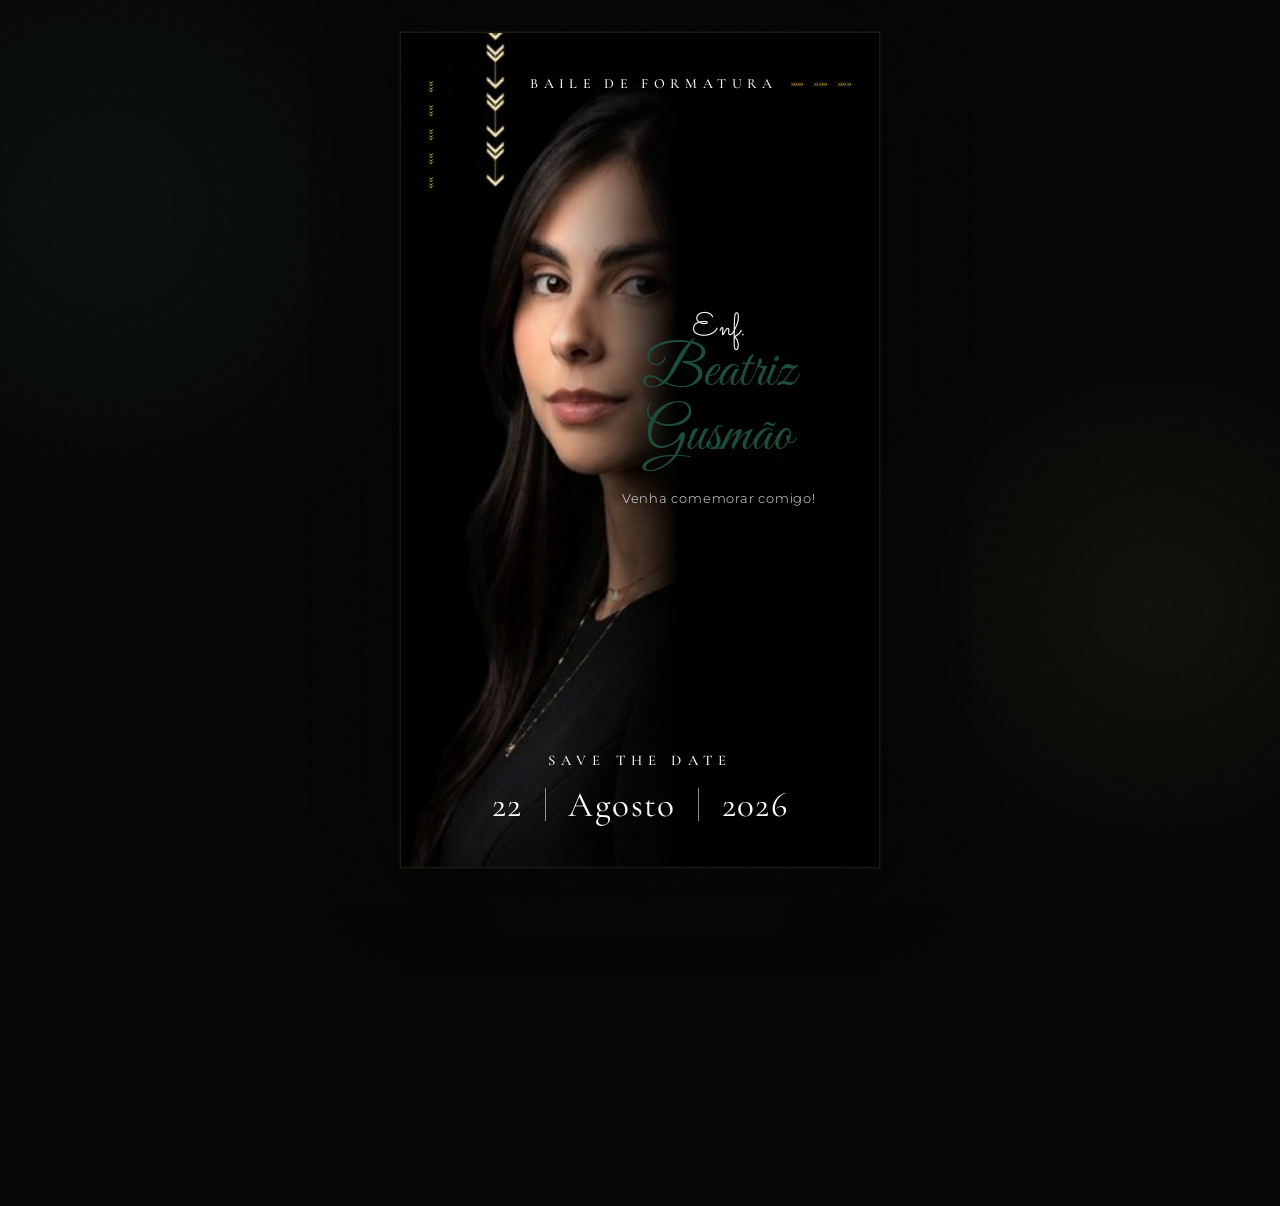
==== convite.html @ 8d8ed1a0 "feat: Modern invite" ====
<!DOCTYPE html>
<html lang="pt-BR">
<head>
  <meta charset="UTF-8">
  <meta name="viewport" content="width=device-width, initial-scale=1.0">
  <title>Baile de Formatura — Beatriz Gusmão</title>
  <meta name="description" content="Convite para o Baile de Formatura de Enf. Beatriz Gusmão — 22 de Agosto de 2026">
  <link rel="preconnect" href="https://fonts.googleapis.com">
  <link rel="preconnect" href="https://fonts.gstatic.com" crossorigin>
  <link href="https://fonts.googleapis.com/css2?family=Cormorant+Garamond:ital,wght@0,400;0,500;0,600;1,400&family=Great+Vibes&family=Montserrat:wght@300;400&family=Sacramento&display=swap" rel="stylesheet">
  <link rel="stylesheet" href="css/base.css">
  <link rel="stylesheet" href="css/convite.css">
  <link rel="stylesheet" href="css/chatbot.css">
  <noscript>
    <style>
      body.intro-cheia .convite { width: var(--largura-convite); height: var(--altura-convite); }
      body.intro-cheia .pagina-convite__revelar { opacity: 1; visibility: visible; }
      body.intro-cheia .pagina-convite__marco { position: relative; }
    </style>
  </noscript>
</head>
<body class="pagina-convite intro-cheia">

  <div class="ambiente" aria-hidden="true">
    <div class="ambiente__brilho ambiente__brilho--1"></div>
    <div class="ambiente__brilho ambiente__brilho--2"></div>
    <div class="ambiente__grao"></div>
    <span class="ambiente__particula"></span>
    <span class="ambiente__particula"></span>
    <span class="ambiente__particula"></span>
    <span class="ambiente__particula"></span>
    <span class="ambiente__particula"></span>
    <span class="ambiente__particula"></span>
    <span class="ambiente__particula"></span>
    <span class="ambiente__particula"></span>
  </div>

  <div class="pagina-convite__site">

    <header class="pagina-convite__topo pagina-convite__revelar">
      <p class="pagina-convite__pre-titulo">Com muita alegria, convido você</p>
      <div class="ornamento ornamento--central" aria-hidden="true">
        <span class="ornamento__linha"></span>
        <span class="ornamento__simbolo">✦</span>
        <span class="ornamento__linha"></span>
      </div>
      <h1 class="pagina-convite__titulo-pagina">Baile de Formatura</h1>
      <p class="pagina-convite__subtitulo">Enfermagem · 2026</p>
    </header>

    <div class="pagina-convite__marco">
      <div class="marco" aria-hidden="true">
        <span class="marco__canto marco__canto--tl"></span>
        <span class="marco__canto marco__canto--tr"></span>
        <span class="marco__canto marco__canto--bl"></span>
        <span class="marco__canto marco__canto--br"></span>
        <span class="marco__borda marco__borda--top"></span>
        <span class="marco__borda marco__borda--bottom"></span>
      </div>

      <main class="convite" aria-label="Convite de formatura">
        <div class="convite__foto" aria-hidden="true">
          <img src="assets/foto-beatriz.png" alt="">
          <div class="convite__foto-overlay"></div>
        </div>

        <div class="convite__decoracao convite__decoracao--vertical" aria-hidden="true">
          <span class="chevron">»»</span>
          <span class="chevron">»»</span>
          <span class="chevron">»»</span>
          <span class="chevron">»»</span>
          <span class="chevron">»»</span>
        </div>

        <header class="convite__cabecalho">
          <h2 class="convite__titulo">Baile de Formatura</h2>
          <div class="convite__decoracao convite__decoracao--horizontal" aria-hidden="true">
            <span class="chevron">»»»</span>
            <span class="chevron">»»»</span>
            <span class="chevron">»»»</span>
          </div>
        </header>

        <section class="convite__nome">
          <p class="convite__titulo-profissional">Enf.</p>
          <p class="convite__nome-completo">Beatriz Gusmão</p>
          <p class="convite__chamada">Venha comemorar comigo!</p>
        </section>

        <footer class="convite__rodape">
          <p class="convite__save-the-date">Save the Date</p>
          <div class="convite__data">
            <span class="convite__data-parte">22</span>
            <span class="convite__data-separador" aria-hidden="true"></span>
            <span class="convite__data-parte">Agosto</span>
            <span class="convite__data-separador" aria-hidden="true"></span>
            <span class="convite__data-parte">2026</span>
          </div>
        </footer>
      </main>
    </div>

    <section class="pagina-convite__mensagem pagina-convite__revelar">
      <div class="ornamento ornamento--central" aria-hidden="true">
        <span class="ornamento__linha"></span>
        <span class="ornamento__chevrons">
          <span>»»</span><span>»»</span><span>»»</span>
        </span>
        <span class="ornamento__linha"></span>
      </div>
      <blockquote class="pagina-convite__citacao">
        Depois de tantas noites de estudo, plantões e dedicação,
        chegou a hora de celebrar uma conquista que mudou a minha vida.
        Seria uma honra ter você ao meu lado nessa noite inesquecível.
      </blockquote>
      <p class="pagina-convite__assinatura">Com carinho, <span>Beatriz</span></p>
    </section>

    <section class="pagina-convite__detalhes pagina-convite__revelar" aria-label="Detalhes do evento">
      <h2 class="pagina-convite__secao-titulo">Detalhes do Evento</h2>

      <div class="detalhes__grade">
        <article class="detalhe-cartao">
          <div class="detalhe-cartao__icone" aria-hidden="true">
            <svg viewBox="0 0 24 24" fill="none" stroke="currentColor" stroke-width="1.2">
              <rect x="3" y="4" width="18" height="18" rx="2"/>
              <line x1="3" y1="10" x2="21" y2="10"/>
              <line x1="8" y1="2" x2="8" y2="6"/>
              <line x1="16" y1="2" x2="16" y2="6"/>
            </svg>
          </div>
          <h3 class="detalhe-cartao__titulo">Data</h3>
          <p class="detalhe-cartao__valor">22 de Agosto</p>
          <p class="detalhe-cartao__extra">Sábado · 2026</p>
        </article>

        <article class="detalhe-cartao">
          <div class="detalhe-cartao__icone" aria-hidden="true">
            <svg viewBox="0 0 24 24" fill="none" stroke="currentColor" stroke-width="1.2">
              <circle cx="12" cy="12" r="9"/>
              <polyline points="12 7 12 12 15.5 14"/>
            </svg>
          </div>
          <h3 class="detalhe-cartao__titulo">Horário</h3>
          <p class="detalhe-cartao__valor">A confirmar</p>
          <p class="detalhe-cartao__extra">Informação em breve</p>
        </article>

        <a
          class="detalhe-cartao detalhe-cartao--link"
          href="https://www.google.com/maps?q=Av.+S%C3%A3o+Carlos,+04+-+Olho+D%27agua,+S%C3%A3o+Lu%C3%ADs+-+MA,+65065-420"
          target="_blank"
          rel="noopener noreferrer"
          aria-label="Abrir localização no Google Maps"
        >
          <div class="detalhe-cartao__icone" aria-hidden="true">
            <svg viewBox="0 0 24 24" fill="none" stroke="currentColor" stroke-width="1.2">
              <path d="M12 21s-7-5.2-7-11a7 7 0 1 1 14 0c0 5.8-7 11-7 11z"/>
              <circle cx="12" cy="10" r="2.5"/>
            </svg>
          </div>
          <h3 class="detalhe-cartao__titulo">Local</h3>
          <p class="detalhe-cartao__valor">Av. São Carlos, 04</p>
          <p class="detalhe-cartao__extra">Olho D'água · São Luís, MA</p>
        </a>

        <article class="detalhe-cartao">
          <div class="detalhe-cartao__icone" aria-hidden="true">
            <svg viewBox="0 0 24 24" fill="none" stroke="currentColor" stroke-width="1.2">
              <path d="M6 3l1.5 5.5L12 5l4.5 3.5L18 3"/>
              <path d="M4 20h16"/>
              <path d="M8 20v-6"/>
              <path d="M16 20v-6"/>
              <path d="M12 20v-4"/>
            </svg>
          </div>
          <h3 class="detalhe-cartao__titulo">Traje</h3>
          <p class="detalhe-cartao__valor">Esporte Fino</p>
          <p class="detalhe-cartao__extra">Elegância para a ocasião</p>
        </article>
      </div>
    </section>

    <section class="pagina-convite__cta pagina-convite__revelar">
      <p class="pagina-convite__cta-texto">Sua presença tornará essa noite ainda mais especial.</p>
      <a class="pagina-convite__botao" href="https://wa.me/5598985067570" aria-label="Confirmar presença">
        Confirmar presença
      </a>
    </section>

    <footer class="pagina-convite__rodape pagina-convite__revelar">
      <div class="ornamento ornamento--central" aria-hidden="true">
        <span class="ornamento__linha"></span>
        <span class="ornamento__simbolo">✦</span>
        <span class="ornamento__linha"></span>
      </div>
      <p class="pagina-convite__rodape-texto">Enf. Beatriz Gusmão · Formatura 2026</p>
    </footer>

  </div>

  <script src="js/convite.js"></script>
  <script src="js/chatbot.js"></script>
</body>
</html>
---- css/base.css ----
:root {
  --preto: #000000;
  --branco: #ffffff;
  --verde: #1e4d3d;
  --dourado: #c8a84b;
  --dourado-claro: #e0c878;
  --creme: #f4efe4;
  --creme-escuro: #e8dfd0;
  --marrom: #5c4a3a;

  --fonte-serif: "Cormorant Garamond", "Georgia", serif;
  --fonte-script: "Great Vibes", cursive;
  --fonte-script-leve: "Sacramento", cursive;
  --fonte-sans: "Montserrat", "Helvetica Neue", sans-serif;

  --largura-convite: min(calc(100vw - 2rem), 480px);
  --altura-convite: min(calc(100dvh - 4rem), 860px);
}

*,
*::before,
*::after {
  box-sizing: border-box;
  margin: 0;
  padding: 0;
}

html {
  -webkit-text-size-adjust: 100%;
}

body {
  min-height: 100dvh;
  font-family: var(--fonte-sans);
  -webkit-font-smoothing: antialiased;
}

@keyframes surgir {
  from {
    opacity: 0;
    transform: translateY(12px);
  }
  to {
    opacity: 1;
    transform: translateY(0);
  }
}

@keyframes surgir-suave {
  from {
    opacity: 0;
    transform: translateY(20px) scale(0.98);
  }
  to {
    opacity: 1;
    transform: translateY(0) scale(1);
  }
}
---- css/convite.css ----
body.pagina-convite {
  min-height: 100dvh;
  background: #060606;
  color: var(--creme);
  overflow-x: hidden;
}


body.intro-cheia,
body.intro-reduzindo {
  overflow: hidden;
}

body.intro-cheia .ambiente {
  opacity: 0;
}

body.intro-reduzindo .ambiente,
body.intro-concluida .ambiente {
  opacity: 1;
  transition: opacity 1.2s ease;
}

body.intro-cheia .pagina-convite__revelar {
  opacity: 0;
  visibility: hidden;
}

body.intro-cheia .pagina-convite__marco,
body.intro-reduzindo .pagina-convite__marco {
  position: fixed;
  inset: 0;
  z-index: 50;
  display: flex;
  align-items: center;
  justify-content: center;
  width: 100%;
  height: 100%;
  margin: 0;
  animation: none;
}

body.intro-cheia .marco,
body.intro-reduzindo .marco {
  opacity: 0;
}

body.intro-concluida .marco {
  opacity: 1;
  transition: opacity 0.7s ease 0.4s;
}

body.intro-cheia .convite {
  width: 100vw;
  height: 100dvh;
  max-width: none;
  border-color: transparent;
  box-shadow: none;
}

body.intro-reduzindo .convite {
  width: var(--largura-convite);
  height: var(--altura-convite);
  will-change: width, height;
  transition:
    width 1.1s cubic-bezier(0.4, 0, 0.2, 1),
    height 1.1s cubic-bezier(0.4, 0, 0.2, 1),
    border-color 0.5s ease 0.6s,
    box-shadow 0.6s ease 0.5s;
  border-color: rgba(200, 168, 75, 0.15);
  box-shadow:
    0 0 0 1px rgba(255, 255, 255, 0.03),
    0 20px 60px rgba(0, 0, 0, 0.65),
    0 0 100px rgba(30, 77, 61, 0.1),
    inset 0 0 80px rgba(0, 0, 0, 0.3);
}

body.intro-concluida .pagina-convite__revelar {
  opacity: 1;
  visibility: visible;
  transition: opacity 0.9s ease, visibility 0s;
}

body.intro-concluida .pagina-convite__topo    { transition-delay: 0.15s; }
body.intro-concluida .pagina-convite__mensagem { transition-delay: 0.3s; }
body.intro-concluida .pagina-convite__detalhes { transition-delay: 0.45s; }
body.intro-concluida .pagina-convite__cta    { transition-delay: 0.55s; }
body.intro-concluida .pagina-convite__rodape { transition-delay: 0.65s; }

body.intro-finalizada {
  overflow-x: hidden;
  overflow-y: auto;
}


.ambiente {
  position: fixed;
  inset: 0;
  z-index: 0;
  pointer-events: none;
  overflow: hidden;
}

.ambiente__brilho {
  position: absolute;
  border-radius: 50%;
  filter: blur(80px);
}

.ambiente__brilho--1 {
  width: 55vw;
  height: 55vw;
  max-width: 600px;
  max-height: 600px;
  top: -10%;
  left: -15%;
  background: radial-gradient(circle, rgba(30, 77, 61, 0.22) 0%, transparent 70%);
  animation: flutuar 18s ease-in-out infinite;
}

.ambiente__brilho--2 {
  width: 45vw;
  height: 45vw;
  max-width: 500px;
  max-height: 500px;
  bottom: 5%;
  right: -10%;
  background: radial-gradient(circle, rgba(200, 168, 75, 0.1) 0%, transparent 70%);
  animation: flutuar 22s ease-in-out infinite reverse;
}

.ambiente__grao {
  position: absolute;
  inset: 0;
  opacity: 0.35;
  background-image: url("data:image/svg+xml,%3Csvg viewBox='0 0 256 256' xmlns='http://www.w3.org/2000/svg'%3E%3Cfilter id='n'%3E%3CfeTurbulence type='fractalNoise' baseFrequency='0.85' numOctaves='4' stitchTiles='stitch'/%3E%3C/filter%3E%3Crect width='100%25' height='100%25' filter='url(%23n)' opacity='0.04'/%3E%3C/svg%3E");
}

.ambiente__particula {
  position: absolute;
  width: 3px;
  height: 3px;
  border-radius: 50%;
  background: var(--dourado);
  opacity: 0;
  animation: particula 8s ease-in-out infinite;
}

.ambiente__particula:nth-child(4)  { left: 12%; top: 20%; animation-delay: 0s;    animation-duration: 9s;  }
.ambiente__particula:nth-child(5)  { left: 78%; top: 15%; animation-delay: 1.5s;  animation-duration: 11s; width: 2px; height: 2px; }
.ambiente__particula:nth-child(6)  { left: 45%; top: 8%;  animation-delay: 3s;    animation-duration: 10s; }
.ambiente__particula:nth-child(7)  { left: 90%; top: 55%; animation-delay: 0.8s;  animation-duration: 12s; width: 2px; height: 2px; }
.ambiente__particula:nth-child(8)  { left: 8%;  top: 70%; animation-delay: 2.2s;  animation-duration: 9s;  }
.ambiente__particula:nth-child(9)  { left: 62%; top: 85%; animation-delay: 4s;    animation-duration: 13s; }
.ambiente__particula:nth-child(10) { left: 30%; top: 45%; animation-delay: 1s;    animation-duration: 11s; width: 2px; height: 2px; }
.ambiente__particula:nth-child(11) { left: 55%; top: 60%; animation-delay: 5s;    animation-duration: 10s; }

@keyframes flutuar {
  0%, 100% { transform: translate(0, 0); }
  50%      { transform: translate(20px, 15px); }
}

@keyframes particula {
  0%, 100% { opacity: 0; transform: translateY(0); }
  20%      { opacity: 0.6; }
  80%      { opacity: 0.3; }
  50%      { transform: translateY(-30px); }
}


.pagina-convite__site {
  position: relative;
  z-index: 1;
  width: min(100%, 720px);
  margin: 0 auto;
  padding: 2.5rem 1.25rem 3.5rem;
  display: flex;
  flex-direction: column;
  align-items: center;
  gap: 3rem;
}


.pagina-convite__topo {
  text-align: center;
}

.pagina-convite__revelar {
  opacity: 0;
}

.pagina-convite__pre-titulo {
  font-family: var(--fonte-serif);
  font-size: clamp(1rem, 3.5vw, 1.2rem);
  font-style: italic;
  font-weight: 400;
  color: rgba(244, 239, 228, 0.7);
  letter-spacing: 0.02em;
  margin-bottom: 1.2rem;
}

.pagina-convite__titulo-pagina {
  font-family: var(--fonte-serif);
  font-size: clamp(1.8rem, 6vw, 2.6rem);
  font-weight: 500;
  letter-spacing: 0.22em;
  text-transform: uppercase;
  color: var(--branco);
  line-height: 1.2;
}

.pagina-convite__subtitulo {
  font-family: var(--fonte-sans);
  font-size: clamp(0.7rem, 2.5vw, 0.8rem);
  font-weight: 300;
  letter-spacing: 0.45em;
  text-transform: uppercase;
  color: var(--dourado);
  margin-top: 0.6rem;
  opacity: 0.85;
}


.ornamento--central {
  display: flex;
  align-items: center;
  justify-content: center;
  gap: 1rem;
  width: 100%;
  max-width: 280px;
  margin: 0 auto;
}

.ornamento__linha {
  flex: 1;
  height: 1px;
  background: linear-gradient(90deg, transparent, rgba(200, 168, 75, 0.45), transparent);
}

.ornamento__simbolo {
  font-size: 0.55rem;
  color: var(--dourado);
  opacity: 0.8;
}

.ornamento__chevrons {
  display: flex;
  gap: 0.4rem;
  color: var(--dourado);
  font-family: var(--fonte-serif);
  font-size: 0.75rem;
  letter-spacing: -0.1em;
  opacity: 0.75;
}


.pagina-convite__marco {
  position: relative;
  width: 100%;
  display: flex;
  justify-content: center;
}

.marco {
  position: absolute;
  inset: -14px;
  pointer-events: none;
  z-index: 2;
}

.marco__canto {
  position: absolute;
  width: 28px;
  height: 28px;
  border-color: var(--dourado);
  border-style: solid;
  opacity: 0.55;
}

.marco__canto--tl { top: 0; left: 0;  border-width: 1.5px 0 0 1.5px; }
.marco__canto--tr { top: 0; right: 0; border-width: 1.5px 1.5px 0 0; }
.marco__canto--bl { bottom: 0; left: 0;  border-width: 0 0 1.5px 1.5px; }
.marco__canto--br { bottom: 0; right: 0; border-width: 0 1.5px 1.5px 0; }

.marco__borda {
  position: absolute;
  left: 28px;
  right: 28px;
  height: 1px;
  background: linear-gradient(90deg, rgba(200, 168, 75, 0.35), rgba(200, 168, 75, 0.08), rgba(200, 168, 75, 0.35));
}

.marco__borda--top    { top: 0; }
.marco__borda--bottom { bottom: 0; }


.convite {
  position: relative;
  width: var(--largura-convite);
  height: var(--altura-convite);
  background: var(--preto);
  overflow: hidden;
  display: grid;
  grid-template-rows: auto 1fr auto;
  grid-template-columns: 1fr;
  border: 1px solid rgba(200, 168, 75, 0.15);
  box-shadow:
    0 0 0 1px rgba(255, 255, 255, 0.03),
    0 20px 60px rgba(0, 0, 0, 0.65),
    0 0 100px rgba(30, 77, 61, 0.1),
    inset 0 0 80px rgba(0, 0, 0, 0.3);
}

.convite__foto {
  position: absolute;
  inset: 0;
  width: 58%;
  z-index: 0;
  overflow: hidden;
}

.convite__foto img {
  width: 340%;
  height: 100%;
  object-fit: cover;
  object-position: 3% center;
  display: block;
}

.convite__foto-overlay {
  position: absolute;
  inset: 0;
  background: linear-gradient(
    to right,
    transparent 55%,
    rgba(0, 0, 0, 0.45) 78%,
    var(--preto) 100%
  );
}

.chevron {
  color: var(--dourado);
  font-family: var(--fonte-serif);
  font-weight: 600;
  letter-spacing: -0.12em;
  line-height: 1;
  text-shadow: 0 0 20px rgba(200, 168, 75, 0.25);
}

.convite__decoracao--vertical {
  position: absolute;
  top: 2.8rem;
  left: 1.6rem;
  z-index: 2;
  display: flex;
  flex-direction: column;
  gap: 0.55rem;
}

.convite__decoracao--vertical .chevron {
  font-size: 0.95rem;
  transform: rotate(90deg);
  opacity: 0.9;
}

.convite__decoracao--horizontal {
  display: flex;
  gap: 0.65rem;
  align-items: center;
}

.convite__decoracao--horizontal .chevron {
  font-size: 0.82rem;
  opacity: 0.85;
}

.convite__cabecalho {
  position: relative;
  z-index: 2;
  display: flex;
  align-items: center;
  justify-content: flex-end;
  gap: 0.75rem;
  padding: 2.6rem 1.8rem 0 42%;
}

.convite__titulo {
  font-family: var(--fonte-serif);
  font-size: clamp(0.72rem, 2.8vw, 0.88rem);
  font-weight: 500;
  letter-spacing: 0.38em;
  text-transform: uppercase;
  color: var(--branco);
  white-space: nowrap;
}

.convite__nome {
  position: relative;
  z-index: 2;
  display: flex;
  flex-direction: column;
  align-items: center;
  justify-content: center;
  text-align: center;
  padding: 0 1.5rem 0 38%;
}

.convite__titulo-profissional {
  font-family: var(--fonte-script-leve);
  font-size: clamp(1.6rem, 5vw, 2rem);
  color: var(--branco);
  line-height: 1;
  margin-bottom: -0.2rem;
  opacity: 0.95;
}

.convite__nome-completo {
  font-family: var(--fonte-script);
  font-size: clamp(2.8rem, 10vw, 3.6rem);
  font-weight: 400;
  color: var(--verde);
  line-height: 1.1;
  text-shadow: 0 2px 24px rgba(30, 77, 61, 0.35);
  margin-bottom: 1.4rem;
}

.convite__chamada {
  font-family: var(--fonte-sans);
  font-size: clamp(0.72rem, 2.6vw, 0.82rem);
  font-weight: 300;
  letter-spacing: 0.06em;
  color: var(--branco);
  opacity: 0.92;
}

.convite__rodape {
  position: relative;
  z-index: 2;
  text-align: center;
  padding: 1.5rem 1.5rem 2.8rem;
}

.convite__save-the-date {
  font-family: var(--fonte-serif);
  font-size: clamp(0.78rem, 2.8vw, 0.92rem);
  font-weight: 500;
  letter-spacing: 0.42em;
  text-transform: uppercase;
  color: var(--branco);
  margin-bottom: 1.1rem;
}

.convite__data {
  display: flex;
  align-items: center;
  justify-content: center;
  gap: clamp(0.8rem, 3.5vw, 1.4rem);
}

.convite__data-parte {
  font-family: var(--fonte-serif);
  font-size: clamp(1.6rem, 6vw, 2.2rem);
  font-weight: 400;
  color: var(--branco);
  letter-spacing: 0.04em;
  line-height: 1;
}

.convite__data-separador {
  display: block;
  width: 1px;
  height: clamp(1.6rem, 5vw, 2.1rem);
  background: rgba(255, 255, 255, 0.55);
  flex-shrink: 0;
}


.pagina-convite__mensagem {
  width: 100%;
  text-align: center;
  display: flex;
  flex-direction: column;
  align-items: center;
  gap: 1.5rem;
}

.pagina-convite__citacao {
  font-family: var(--fonte-serif);
  font-size: clamp(1.05rem, 3.5vw, 1.25rem);
  font-weight: 400;
  font-style: italic;
  line-height: 1.75;
  color: rgba(244, 239, 228, 0.82);
  max-width: 34rem;
  quotes: none;
}

.pagina-convite__assinatura {
  font-family: var(--fonte-sans);
  font-size: 0.78rem;
  font-weight: 300;
  letter-spacing: 0.12em;
  color: rgba(244, 239, 228, 0.5);
}

.pagina-convite__assinatura span {
  font-family: var(--fonte-script);
  font-size: 1.6rem;
  color: var(--dourado-claro);
  display: block;
  margin-top: 0.2rem;
  letter-spacing: 0;
}


.pagina-convite__detalhes {
  width: 100%;
}

.pagina-convite__secao-titulo {
  font-family: var(--fonte-serif);
  font-size: clamp(0.85rem, 3vw, 1rem);
  font-weight: 500;
  letter-spacing: 0.38em;
  text-transform: uppercase;
  text-align: center;
  color: var(--branco);
  margin-bottom: 1.8rem;
}

.detalhes__grade {
  display: grid;
  grid-template-columns: repeat(2, 1fr);
  gap: 1rem;
}

.detalhe-cartao {
  background: rgba(255, 255, 255, 0.03);
  border: 1px solid rgba(200, 168, 75, 0.12);
  border-radius: 2px;
  padding: 1.4rem 1.2rem;
  text-align: center;
  backdrop-filter: blur(8px);
  transition: border-color 0.3s ease, background 0.3s ease, transform 0.2s ease;
}

.detalhe-cartao:hover {
  border-color: rgba(200, 168, 75, 0.28);
  background: rgba(255, 255, 255, 0.045);
}

.detalhe-cartao--link {
  text-decoration: none;
  color: inherit;
  cursor: pointer;
}

.detalhe-cartao--link:hover .detalhe-cartao__valor {
  color: var(--dourado-claro);
}

.detalhe-cartao--link:active {
  transform: scale(0.98);
}

.detalhe-cartao__icone {
  width: 28px;
  height: 28px;
  margin: 0 auto 0.8rem;
  color: var(--dourado);
  opacity: 0.75;
}

.detalhe-cartao__icone svg {
  width: 100%;
  height: 100%;
}

.detalhe-cartao__titulo {
  font-family: var(--fonte-sans);
  font-size: 0.62rem;
  font-weight: 400;
  letter-spacing: 0.3em;
  text-transform: uppercase;
  color: rgba(244, 239, 228, 0.45);
  margin-bottom: 0.5rem;
}

.detalhe-cartao__valor {
  font-family: var(--fonte-serif);
  font-size: clamp(1.1rem, 3.5vw, 1.3rem);
  font-weight: 500;
  color: var(--branco);
  line-height: 1.2;
  transition: color 0.3s ease;
}

.detalhe-cartao__extra {
  font-family: var(--fonte-sans);
  font-size: 0.68rem;
  font-weight: 300;
  color: rgba(244, 239, 228, 0.4);
  margin-top: 0.35rem;
  letter-spacing: 0.04em;
}


.pagina-convite__cta {
  width: 100%;
  text-align: center;
  display: flex;
  flex-direction: column;
  align-items: center;
  gap: 1.2rem;
}

.pagina-convite__cta-texto {
  font-family: var(--fonte-serif);
  font-size: clamp(1rem, 3.2vw, 1.15rem);
  font-style: italic;
  color: rgba(244, 239, 228, 0.7);
  max-width: 26rem;
  line-height: 1.6;
}

.pagina-convite__botao {
  display: inline-flex;
  align-items: center;
  justify-content: center;
  padding: 0.9rem 2.4rem;
  font-family: var(--fonte-sans);
  font-size: 0.72rem;
  font-weight: 400;
  letter-spacing: 0.28em;
  text-transform: uppercase;
  text-decoration: none;
  color: var(--preto);
  background: linear-gradient(135deg, var(--dourado-claro) 0%, var(--dourado) 50%, #b8943a 100%);
  border-radius: 1px;
  box-shadow:
    0 4px 20px rgba(200, 168, 75, 0.25),
    inset 0 1px 0 rgba(255, 255, 255, 0.25);
  transition: transform 0.25s ease, box-shadow 0.25s ease;
}

.pagina-convite__botao:hover {
  transform: translateY(-2px);
  box-shadow:
    0 8px 28px rgba(200, 168, 75, 0.35),
    inset 0 1px 0 rgba(255, 255, 255, 0.3);
}


.pagina-convite__rodape {
  width: 100%;
  text-align: center;
  display: flex;
  flex-direction: column;
  align-items: center;
  gap: 1rem;
  padding-top: 0.5rem;
}

.pagina-convite__rodape-texto {
  font-family: var(--fonte-sans);
  font-size: 0.65rem;
  font-weight: 300;
  letter-spacing: 0.35em;
  text-transform: uppercase;
  color: rgba(244, 239, 228, 0.3);
}


@media (max-width: 380px) {
  .pagina-convite__site {
    padding: 2rem 1rem 3rem;
    gap: 2.5rem;
  }

  .convite__foto {
    width: 100%;
    height: 52%;
    top: 0;
    bottom: auto;
  }

  .convite__foto img {
    width: 100%;
    object-position: center 20%;
  }

  .convite__foto-overlay {
    background: linear-gradient(
      to bottom,
      transparent 50%,
      rgba(0, 0, 0, 0.5) 75%,
      var(--preto) 100%
    );
  }

  .convite__decoracao--vertical {
    top: 1.4rem;
    left: 1.2rem;
  }

  .convite__cabecalho {
    padding: 1.6rem 1.2rem 0;
    justify-content: center;
    flex-wrap: wrap;
  }

  .convite__nome {
    padding: 0 1.2rem;
  }

  .detalhes__grade {
    grid-template-columns: 1fr;
  }

  .marco {
    inset: -10px;
  }

  .marco__canto {
    width: 20px;
    height: 20px;
  }

  .marco__borda {
    left: 20px;
    right: 20px;
  }
}

@media (min-width: 600px) {
  .pagina-convite__site {
    padding: 3.5rem 2rem 4.5rem;
    gap: 3.5rem;
  }

  .marco__canto {
    width: 36px;
    height: 36px;
  }

  .marco__borda {
    left: 36px;
    right: 36px;
  }
}

@media print {
  .ambiente,
  .pagina-convite__cta {
    display: none;
  }

  body.pagina-convite {
    background: white;
  }

  .convite {
    box-shadow: none;
  }
}
---- css/chatbot.css ----
.chatbot {
  position: fixed;
  bottom: 1.5rem;
  right: 1.5rem;
  z-index: 200;
  font-family: var(--fonte-sans);
  opacity: 0;
  pointer-events: none;
  transition: opacity 0.5s ease;
}

body.intro-finalizada .chatbot,
body.pagina-envelope .chatbot {
  opacity: 1;
  pointer-events: auto;
}

.chatbot__botao {
  width: 56px;
  height: 56px;
  border: none;
  border-radius: 50%;
  cursor: pointer;
  display: flex;
  align-items: center;
  justify-content: center;
  background: linear-gradient(135deg, var(--dourado-claro) 0%, var(--dourado) 55%, #b8943a 100%);
  color: var(--preto);
  box-shadow:
    0 6px 24px rgba(200, 168, 75, 0.35),
    inset 0 1px 0 rgba(255, 255, 255, 0.3);
  transition: transform 0.25s ease, box-shadow 0.25s ease;
  -webkit-tap-highlight-color: transparent;
}

.chatbot__botao:hover {
  transform: scale(1.06);
  box-shadow:
    0 8px 32px rgba(200, 168, 75, 0.45),
    inset 0 1px 0 rgba(255, 255, 255, 0.35);
}

.chatbot__botao svg {
  width: 26px;
  height: 26px;
}

.chatbot__botao--aberto {
  transform: rotate(0deg);
}

.chatbot__painel {
  position: absolute;
  bottom: calc(100% + 0.85rem);
  right: 0;
  width: min(calc(100vw - 2rem), 360px);
  max-height: min(70dvh, 520px);
  background: linear-gradient(165deg, #141210 0%, #0a0a0a 100%);
  border: 1px solid rgba(200, 168, 75, 0.2);
  border-radius: 4px;
  box-shadow:
    0 0 0 1px rgba(255, 255, 255, 0.03),
    0 20px 60px rgba(0, 0, 0, 0.7),
    0 0 80px rgba(30, 77, 61, 0.1);
  display: flex;
  flex-direction: column;
  overflow: hidden;
  transform-origin: bottom right;
  transform: scale(0.92) translateY(12px);
  opacity: 0;
  visibility: hidden;
  transition:
    transform 0.3s cubic-bezier(0.34, 1.2, 0.64, 1),
    opacity 0.25s ease,
    visibility 0.25s;
}

.chatbot__painel--aberto {
  transform: scale(1) translateY(0);
  opacity: 1;
  visibility: visible;
}

.chatbot__cabecalho {
  display: flex;
  align-items: flex-start;
  justify-content: space-between;
  gap: 1rem;
  padding: 1.1rem 1.1rem 0.9rem;
  border-bottom: 1px solid rgba(200, 168, 75, 0.12);
  background: rgba(200, 168, 75, 0.04);
}

.chatbot__titulo {
  font-family: var(--fonte-serif);
  font-size: 1rem;
  font-weight: 500;
  letter-spacing: 0.12em;
  text-transform: uppercase;
  color: var(--branco);
  line-height: 1.3;
}

.chatbot__subtitulo {
  font-size: 0.72rem;
  font-weight: 300;
  color: rgba(244, 239, 228, 0.5);
  margin-top: 0.2rem;
  letter-spacing: 0.04em;
}

.chatbot__fechar {
  appearance: none;
  border: none;
  background: none;
  color: rgba(244, 239, 228, 0.45);
  font-size: 1.5rem;
  line-height: 1;
  cursor: pointer;
  padding: 0.1rem 0.3rem;
  transition: color 0.2s ease;
  flex-shrink: 0;
}

.chatbot__fechar:hover {
  color: var(--dourado-claro);
}

.chatbot__mensagens {
  flex: 1;
  overflow-y: auto;
  padding: 1rem;
  display: flex;
  flex-direction: column;
  gap: 0.75rem;
  min-height: 120px;
  max-height: 220px;
  scroll-behavior: smooth;
}

.chatbot__mensagens::-webkit-scrollbar {
  width: 4px;
}

.chatbot__mensagens::-webkit-scrollbar-thumb {
  background: rgba(200, 168, 75, 0.25);
  border-radius: 2px;
}

.chatbot__msg {
  max-width: 88%;
  padding: 0.65rem 0.85rem;
  border-radius: 3px;
  font-size: 0.8rem;
  line-height: 1.55;
  letter-spacing: 0.01em;
  animation: chatbot-msg 0.35s ease both;
}

@keyframes chatbot-msg {
  from {
    opacity: 0;
    transform: translateY(6px);
  }
  to {
    opacity: 1;
    transform: translateY(0);
  }
}

.chatbot__msg--bot {
  align-self: flex-start;
  background: rgba(255, 255, 255, 0.05);
  border: 1px solid rgba(200, 168, 75, 0.1);
  color: rgba(244, 239, 228, 0.88);
}

.chatbot__msg--usuario {
  align-self: flex-end;
  background: rgba(30, 77, 61, 0.35);
  border: 1px solid rgba(30, 77, 61, 0.5);
  color: var(--creme);
}

.chatbot__msg a {
  color: var(--dourado-claro);
  text-decoration: underline;
  text-underline-offset: 2px;
}

.chatbot__msg a:hover {
  color: var(--dourado);
}

.chatbot__perguntas {
  padding: 0 1rem 0.75rem;
  display: flex;
  flex-wrap: wrap;
  gap: 0.45rem;
}

.chatbot__pergunta {
  appearance: none;
  border: 1px solid rgba(200, 168, 75, 0.22);
  background: rgba(200, 168, 75, 0.06);
  color: rgba(244, 239, 228, 0.82);
  font-family: var(--fonte-sans);
  font-size: 0.68rem;
  font-weight: 400;
  letter-spacing: 0.02em;
  padding: 0.45rem 0.7rem;
  border-radius: 20px;
  cursor: pointer;
  transition:
    background 0.2s ease,
    border-color 0.2s ease,
    color 0.2s ease;
  text-align: left;
  line-height: 1.35;
}

.chatbot__pergunta:hover {
  background: rgba(200, 168, 75, 0.14);
  border-color: rgba(200, 168, 75, 0.4);
  color: var(--branco);
}

.chatbot__pergunta:disabled {
  opacity: 0.35;
  cursor: default;
}

.chatbot__whatsapp {
  display: flex;
  align-items: center;
  justify-content: center;
  gap: 0.5rem;
  margin: 0 1rem 1rem;
  padding: 0.7rem 1rem;
  font-size: 0.68rem;
  font-weight: 400;
  letter-spacing: 0.14em;
  text-transform: uppercase;
  text-decoration: none;
  color: var(--preto);
  background: linear-gradient(135deg, #25d366 0%, #1da851 100%);
  border-radius: 2px;
  transition: transform 0.2s ease, box-shadow 0.2s ease;
  box-shadow: 0 4px 16px rgba(37, 211, 102, 0.25);
}

.chatbot__whatsapp:hover {
  transform: translateY(-1px);
  box-shadow: 0 6px 20px rgba(37, 211, 102, 0.35);
}

.chatbot__whatsapp svg {
  width: 16px;
  height: 16px;
  flex-shrink: 0;
}

.chatbot__digitando {
  display: flex;
  gap: 4px;
  padding: 0.65rem 0.85rem;
  align-self: flex-start;
}

.chatbot__digitando span {
  width: 5px;
  height: 5px;
  border-radius: 50%;
  background: var(--dourado);
  opacity: 0.5;
  animation: chatbot-ponto 1.2s ease-in-out infinite;
}

.chatbot__digitando span:nth-child(2) { animation-delay: 0.15s; }
.chatbot__digitando span:nth-child(3) { animation-delay: 0.3s; }

@keyframes chatbot-ponto {
  0%, 80%, 100% { opacity: 0.3; transform: scale(0.85); }
  40% { opacity: 1; transform: scale(1); }
}

@media (max-width: 480px) {
  .chatbot {
    bottom: 1rem;
    right: 1rem;
  }

  .chatbot__painel {
    width: calc(100vw - 2rem);
    right: 0;
  }

  .chatbot__botao {
    width: 52px;
    height: 52px;
  }
}

@media print {
  .chatbot {
    display: none;
  }
}
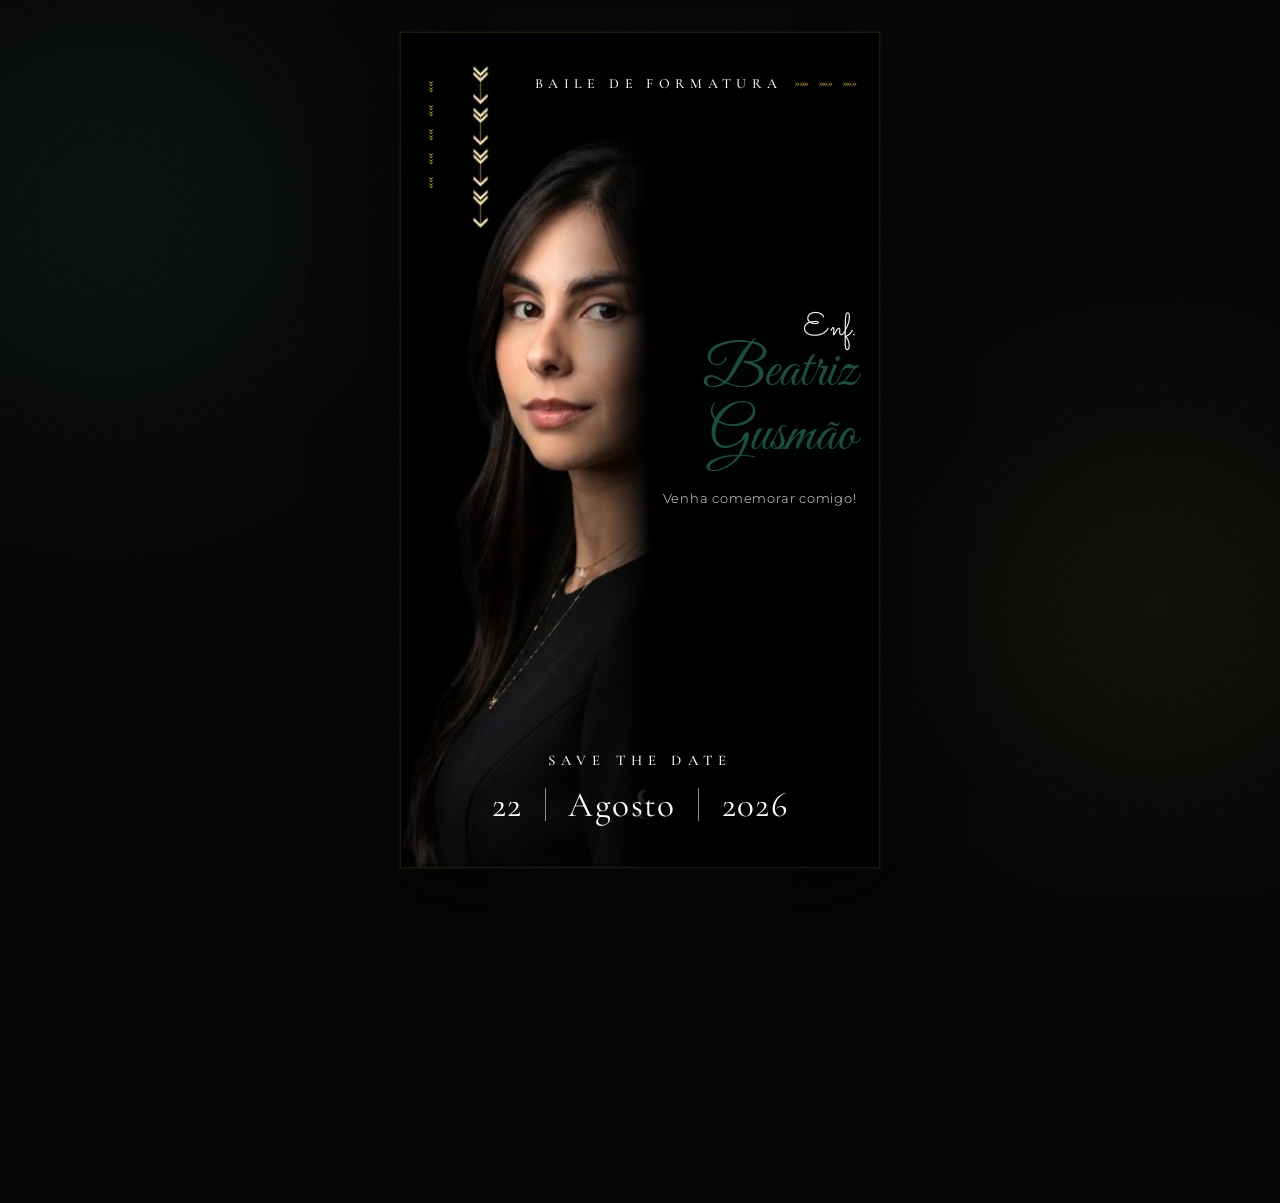
==== commit f40f3b35: "fix: Correções" ====
--- a/convite.html
+++ b/convite.html
@@ -113,7 +113,7 @@
         chegou a hora de celebrar uma conquista que mudou a minha vida.
         Seria uma honra ter você ao meu lado nessa noite inesquecível.
       </blockquote>
-      <p class="pagina-convite__assinatura">Com carinho, <span>Beatriz</span></p>
+      <p class="pagina-convite__assinatura">Com carinho, <span>Beatriz Gusmão</span></p>
     </section>
 
     <section class="pagina-convite__detalhes pagina-convite__revelar" aria-label="Detalhes do evento">
--- a/css/convite.css
+++ b/css/convite.css
@@ -315,16 +315,16 @@
 .convite__foto {
   position: absolute;
   inset: 0;
-  width: 58%;
+  width: 52%;
   z-index: 0;
   overflow: hidden;
 }
 
 .convite__foto img {
-  width: 340%;
+  width: 320%;
   height: 100%;
   object-fit: cover;
-  object-position: 3% center;
+  object-position: 0% center;
   display: block;
 }
 
@@ -333,8 +333,8 @@
   inset: 0;
   background: linear-gradient(
     to right,
-    transparent 55%,
-    rgba(0, 0, 0, 0.45) 78%,
+    transparent 62%,
+    rgba(0, 0, 0, 0.35) 82%,
     var(--preto) 100%
   );
 }
@@ -382,7 +382,7 @@
   align-items: center;
   justify-content: flex-end;
   gap: 0.75rem;
-  padding: 2.6rem 1.8rem 0 42%;
+  padding: 2.6rem 1.5rem 0 48%;
 }
 
 .convite__titulo {
@@ -400,10 +400,10 @@
   z-index: 2;
   display: flex;
   flex-direction: column;
-  align-items: center;
+  align-items: flex-end;
   justify-content: center;
-  text-align: center;
-  padding: 0 1.5rem 0 38%;
+  text-align: right;
+  padding: 0 1.4rem 0 48%;
 }
 
 .convite__titulo-profissional {
@@ -506,7 +506,7 @@
 
 .pagina-convite__assinatura span {
   font-family: var(--fonte-script);
-  font-size: 1.6rem;
+  font-size: 1.45rem;
   color: var(--dourado-claro);
   display: block;
   margin-top: 0.2rem;
@@ -712,6 +712,8 @@
 
   .convite__nome {
     padding: 0 1.2rem;
+    align-items: center;
+    text-align: center;
   }
 
   .detalhes__grade {
--- a/css/chatbot.css
+++ b/css/chatbot.css
@@ -9,8 +9,7 @@
   transition: opacity 0.5s ease;
 }
 
-body.intro-finalizada .chatbot,
-body.pagina-envelope .chatbot {
+body.intro-finalizada .chatbot {
   opacity: 1;
   pointer-events: auto;
 }
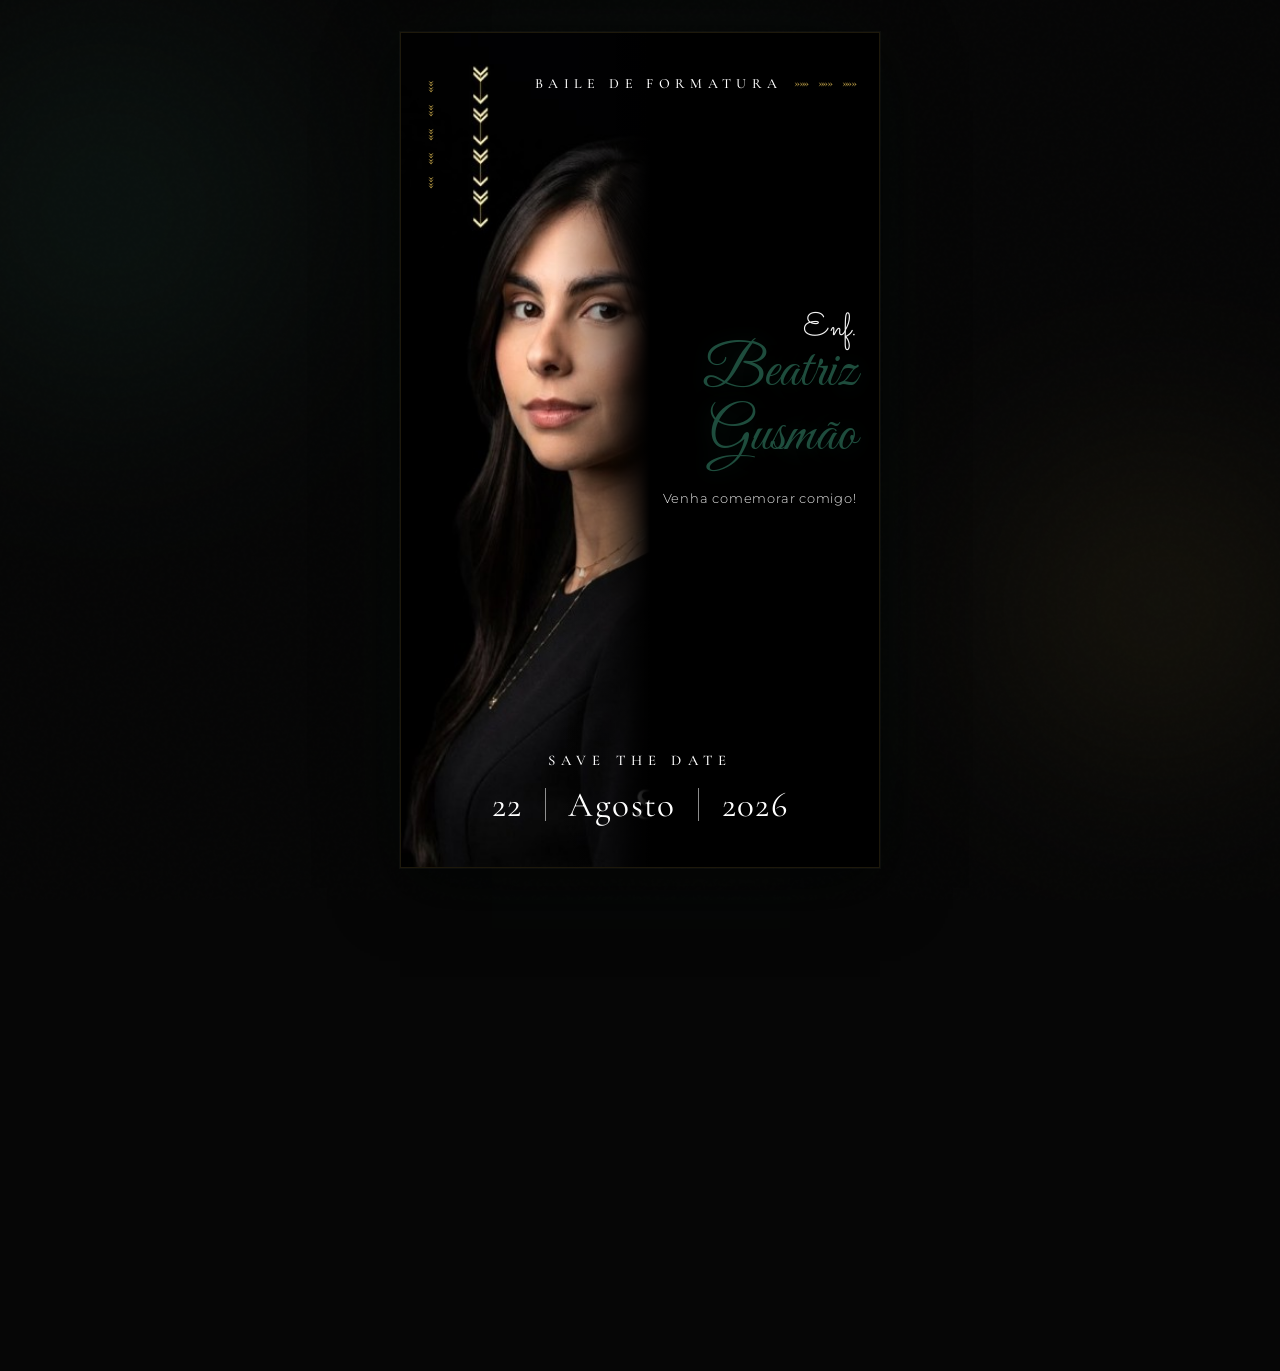
==== commit dad9b710: "feat: Informações" ====
--- a/convite.html
+++ b/convite.html
@@ -178,6 +178,19 @@
           <p class="detalhe-cartao__valor">Esporte Fino</p>
           <p class="detalhe-cartao__extra">Elegância para a ocasião</p>
         </article>
+
+        <article class="detalhe-cartao">
+          <div class="detalhe-cartao__icone" aria-hidden="true">
+            <svg viewBox="0 0 24 24" fill="none" stroke="currentColor" stroke-width="1.2">
+              <rect x="2" y="6" width="20" height="12" rx="2"/>
+              <circle cx="12" cy="12" r="2.5"/>
+              <path d="M6 10h.01M18 14h.01"/>
+            </svg>
+          </div>
+          <h3 class="detalhe-cartao__titulo">Senha</h3>
+          <p class="detalhe-cartao__valor">R$ 180,00</p>
+          <p class="detalhe-cartao__extra">Valor por convidado</p>
+        </article>
       </div>
     </section>
 
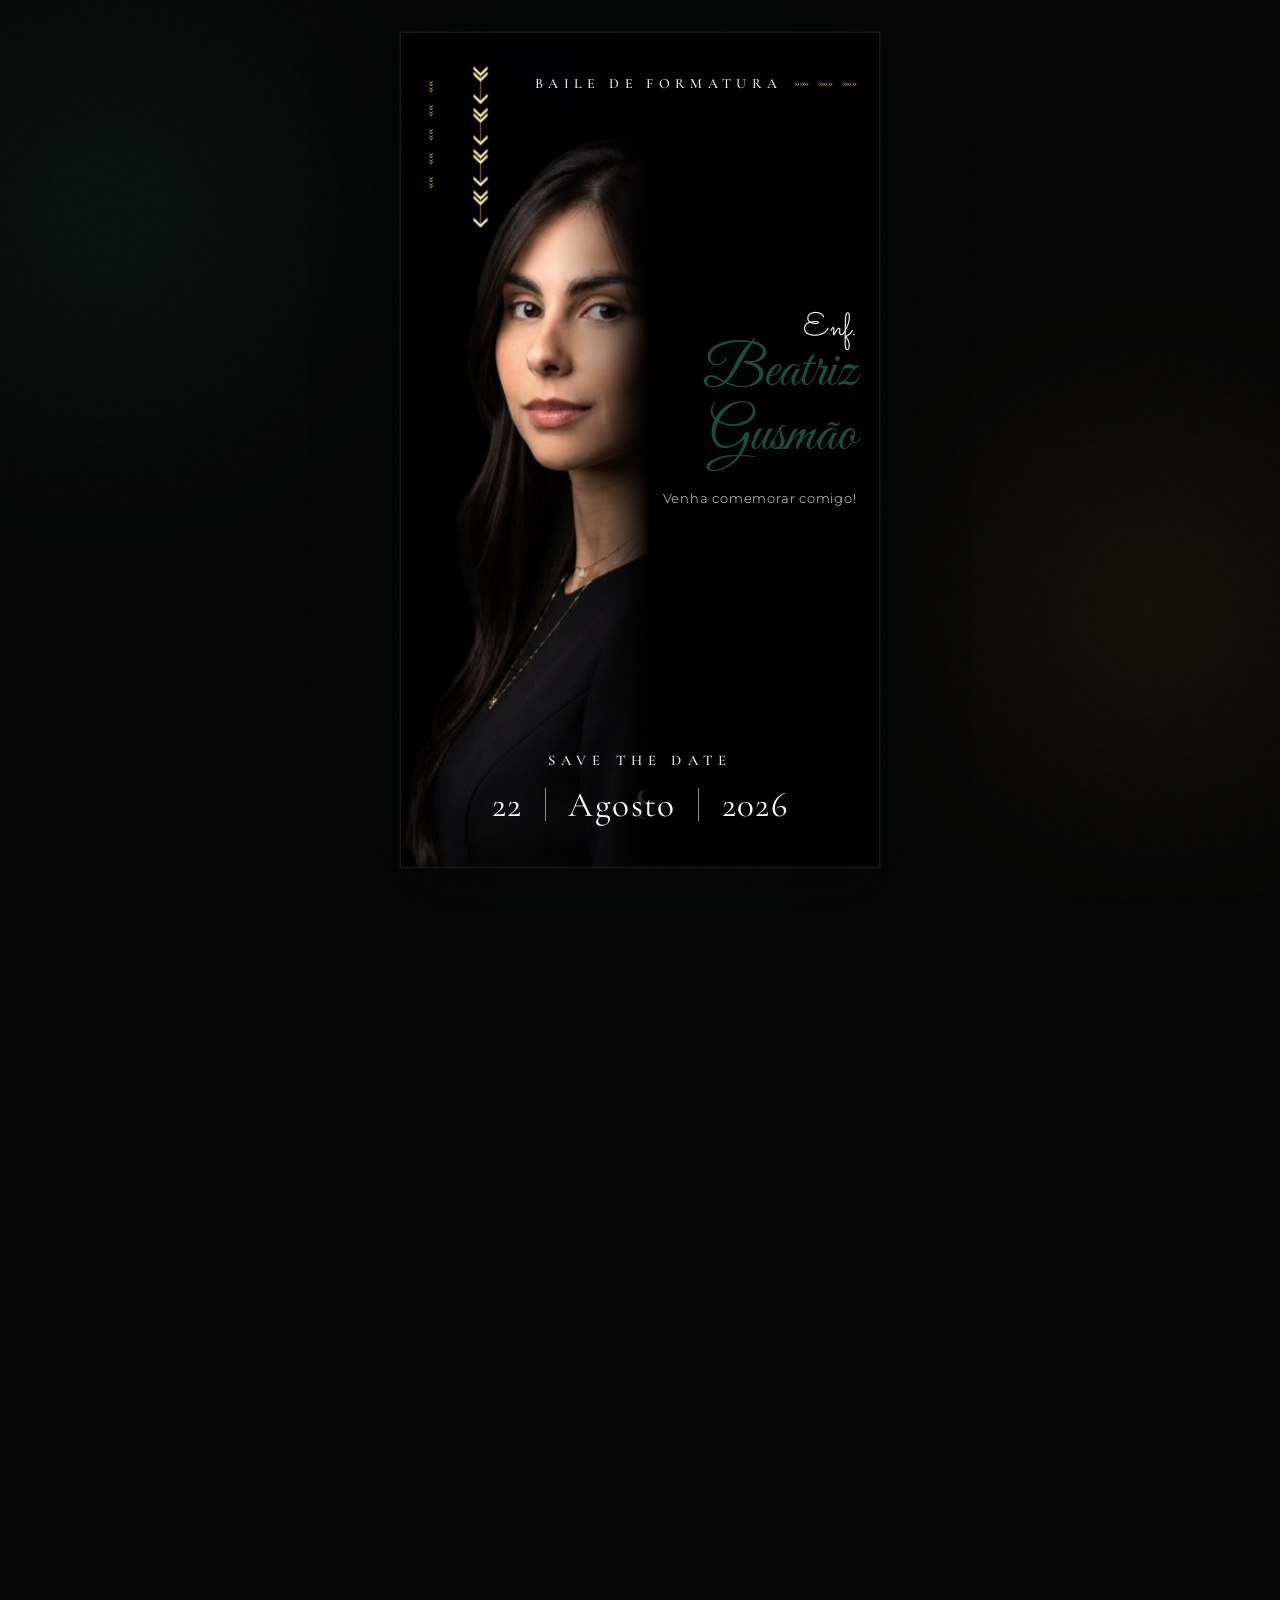
==== commit 5b661243: "feat: Alterações" ====
--- a/convite.html
+++ b/convite.html
@@ -178,7 +178,9 @@
           <p class="detalhe-cartao__valor">Esporte Fino</p>
           <p class="detalhe-cartao__extra">Elegância para a ocasião</p>
         </article>
-
+      </div>
+
+      <div class="detalhes__senha">
         <article class="detalhe-cartao">
           <div class="detalhe-cartao__icone" aria-hidden="true">
             <svg viewBox="0 0 24 24" fill="none" stroke="currentColor" stroke-width="1.2">
@@ -194,9 +196,34 @@
       </div>
     </section>
 
+    <section class="pagina-convite__senha pagina-convite__revelar" aria-label="Informações sobre a senha">
+      <div class="ornamento ornamento--central" aria-hidden="true">
+        <span class="ornamento__linha"></span>
+        <span class="ornamento__simbolo">✦</span>
+        <span class="ornamento__linha"></span>
+      </div>
+      <h2 class="pagina-convite__secao-titulo">Sobre a senha</h2>
+      <div class="senha-mensagem">
+        <p>
+          Gostaria muito que você estivesse presente para compartilhar comigo
+          esse momento tão especial. Sua presença tornará essa conquista ainda
+          mais inesquecível.
+        </p>
+        <p>
+          Como os custos da cerimônia são altos, infelizmente não consigo arcar
+          com a participação de todos os convidados. Por isso, a senha de entrada
+          é de <strong>R$ 180,00</strong> por pessoa — um valor que ajuda a
+          tornar essa celebração possível.
+        </p>
+        <p class="senha-mensagem__nota">
+          Qualquer dúvida sobre pagamento, estou à disposição pelo WhatsApp.
+        </p>
+      </div>
+    </section>
+
     <section class="pagina-convite__cta pagina-convite__revelar">
-      <p class="pagina-convite__cta-texto">Sua presença tornará essa noite ainda mais especial.</p>
-      <a class="pagina-convite__botao" href="https://wa.me/5598985067570" aria-label="Confirmar presença">
+      <p class="pagina-convite__cta-texto">Espero você nessa noite tão especial.</p>
+      <a class="pagina-convite__botao" href="https://wa.me/5598985067570?text=Ol%C3%A1%2C%20Beatriz!%20Vi%20seu%20convite%20e%20gostaria%20de%20confirmar%20minha%20presen%C3%A7a%20no%20baile%20de%20formatura." target="_blank" rel="noopener noreferrer" aria-label="Confirmar presença">
         Confirmar presença
       </a>
     </section>
@@ -208,10 +235,12 @@
         <span class="ornamento__linha"></span>
       </div>
       <p class="pagina-convite__rodape-texto">Enf. Beatriz Gusmão · Formatura 2026</p>
+      <a class="pagina-convite__link-momentos" href="momentos.html">Momentos descontraídos →</a>
     </footer>
 
   </div>
 
+  <script src="js/whatsapp.js"></script>
   <script src="js/convite.js"></script>
   <script src="js/chatbot.js"></script>
 </body>
--- a/css/convite.css
+++ b/css/convite.css
@@ -85,8 +85,9 @@
 body.intro-concluida .pagina-convite__topo    { transition-delay: 0.15s; }
 body.intro-concluida .pagina-convite__mensagem { transition-delay: 0.3s; }
 body.intro-concluida .pagina-convite__detalhes { transition-delay: 0.45s; }
-body.intro-concluida .pagina-convite__cta    { transition-delay: 0.55s; }
-body.intro-concluida .pagina-convite__rodape { transition-delay: 0.65s; }
+body.intro-concluida .pagina-convite__senha   { transition-delay: 0.52s; }
+body.intro-concluida .pagina-convite__cta    { transition-delay: 0.6s; }
+body.intro-concluida .pagina-convite__rodape { transition-delay: 0.7s; }
 
 body.intro-finalizada {
   overflow-x: hidden;
@@ -535,6 +536,16 @@
   gap: 1rem;
 }
 
+.detalhes__senha {
+  display: flex;
+  justify-content: center;
+  margin-top: 1rem;
+}
+
+.detalhes__senha .detalhe-cartao {
+  width: min(100%, 280px);
+}
+
 .detalhe-cartao {
   background: rgba(255, 255, 255, 0.03);
   border: 1px solid rgba(200, 168, 75, 0.12);
@@ -605,6 +616,51 @@
   letter-spacing: 0.04em;
 }
 
+.pagina-convite__senha {
+  width: 100%;
+  display: flex;
+  flex-direction: column;
+  align-items: center;
+  gap: 1.5rem;
+}
+
+.senha-mensagem {
+  max-width: 34rem;
+  padding: 1.8rem 1.6rem;
+  text-align: center;
+  background: rgba(255, 255, 255, 0.03);
+  border: 1px solid rgba(200, 168, 75, 0.15);
+  border-radius: 2px;
+  backdrop-filter: blur(8px);
+}
+
+.senha-mensagem p {
+  font-family: var(--fonte-serif);
+  font-size: clamp(1rem, 3.2vw, 1.12rem);
+  font-weight: 400;
+  font-style: italic;
+  line-height: 1.75;
+  color: rgba(244, 239, 228, 0.82);
+  margin-bottom: 1.1rem;
+}
+
+.senha-mensagem p:last-child {
+  margin-bottom: 0;
+}
+
+.senha-mensagem strong {
+  font-style: normal;
+  font-weight: 500;
+  color: var(--dourado-claro);
+}
+
+.senha-mensagem__nota {
+  font-size: clamp(0.82rem, 2.6vw, 0.9rem) !important;
+  color: rgba(244, 239, 228, 0.5) !important;
+  padding-top: 0.5rem;
+  border-top: 1px solid rgba(200, 168, 75, 0.1);
+  margin-top: 0.5rem;
+}
 
 .pagina-convite__cta {
   width: 100%;
@@ -671,6 +727,21 @@
   color: rgba(244, 239, 228, 0.3);
 }
 
+.pagina-convite__link-momentos {
+  font-family: var(--fonte-sans);
+  font-size: 0.68rem;
+  font-weight: 400;
+  letter-spacing: 0.14em;
+  text-decoration: none;
+  color: rgba(200, 168, 75, 0.65);
+  transition: color 0.2s ease;
+  margin-top: 0.25rem;
+}
+
+.pagina-convite__link-momentos:hover {
+  color: var(--dourado-claro);
+}
+
 
 @media (max-width: 380px) {
   .pagina-convite__site {
